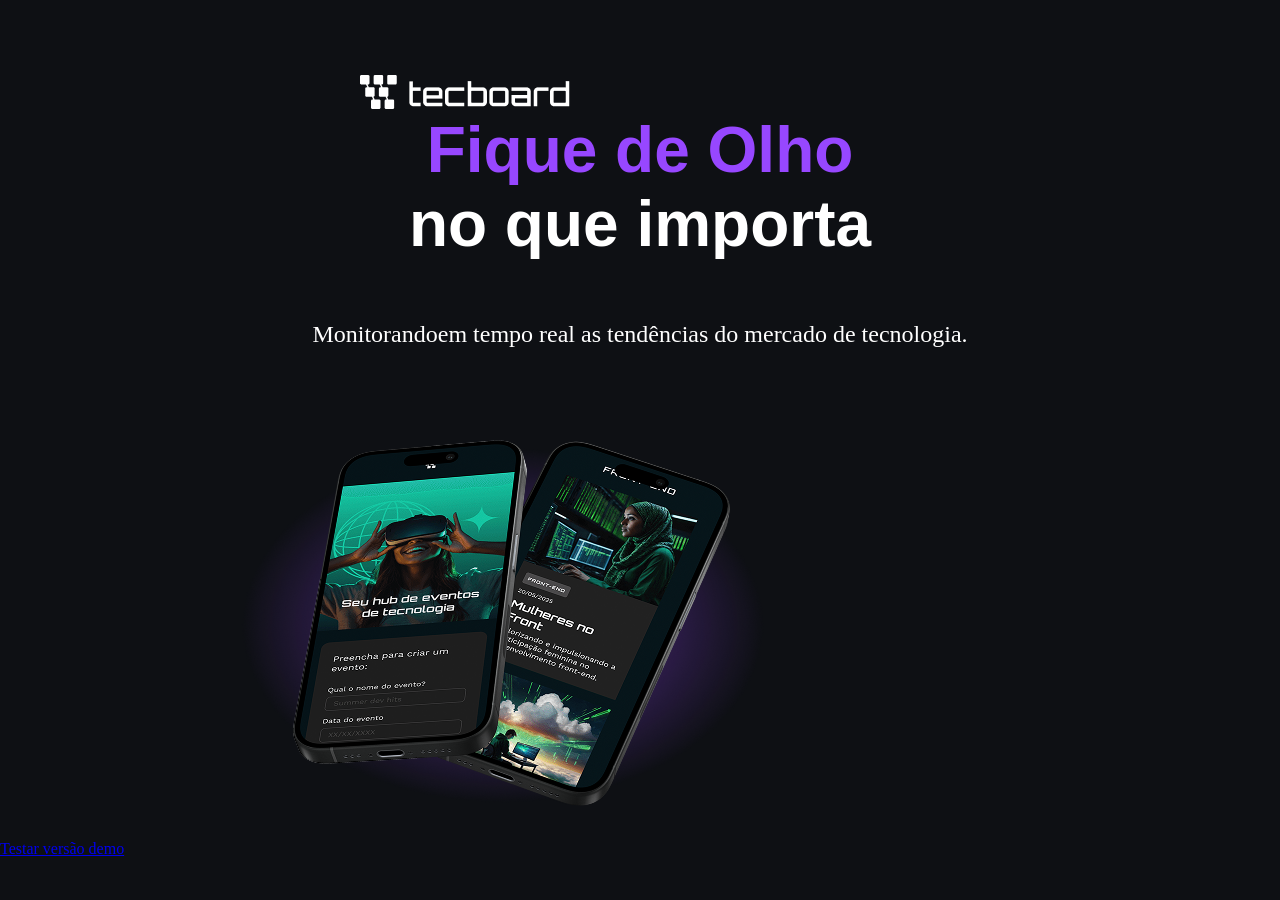
==== tecboard/index.html @ df862171 "Estilização da págin-1" ====
<!DOCTYPE html>
<html lang="pt-BR">
</html>
<head>
    <meta charset="UTF-8">
    <meta name="viewport" content="width=device-width, initial-scale=1.0">
    <title>Tecboard</title>

    <link rel="icon" href="favicon-tecboard-roxo.svg" type="image/svg+xml">
    <link rel="stylesheet" href="css/style.css">
</head>
<body>
    <header>
        <img
         src="img/logo-tecboard-branco.png" 
         alt="Logo Tecboard na cor branca"> 
    </header> 
    <main>
        <section>
            <h1>
                <span>Fique de Olho</span>
                 <br>no que importa
            </h1>
            <p>Monitorandoem tempo real as tendências do mercado de tecnologia.</p>
            <a href="#">Testar versão demo</a>
            <img src="img/celulares-sobrespostos-desktop.png" 
            alt="Dois celulares sobrepostos, com uma sombra roxa sob eles">                           
        </section>
    </main>   
</body>
</html>
---- tecboard/css/style.css ----
/*reset*/
* {
    margin: 0;
    padding: 0;
}

/*Estilos Desktop*/
body {

    background-color: #0e1014;
    color: #fff;

}
header {
    display: block;
    margin: 75px 0 0 360px;

}
h1 {
    font-size: 64px;
    font-family: Impact, Haettenschweiler, 'Arial Narrow Bold', sans-serif;
    text-align: center;
    margin: 0 0 60px 0;
}

h1 span {
    color: #9747ff;
}

p {
    font-size: 24px;
    text-align: center;
    margin: 0 0 60px 0;
}
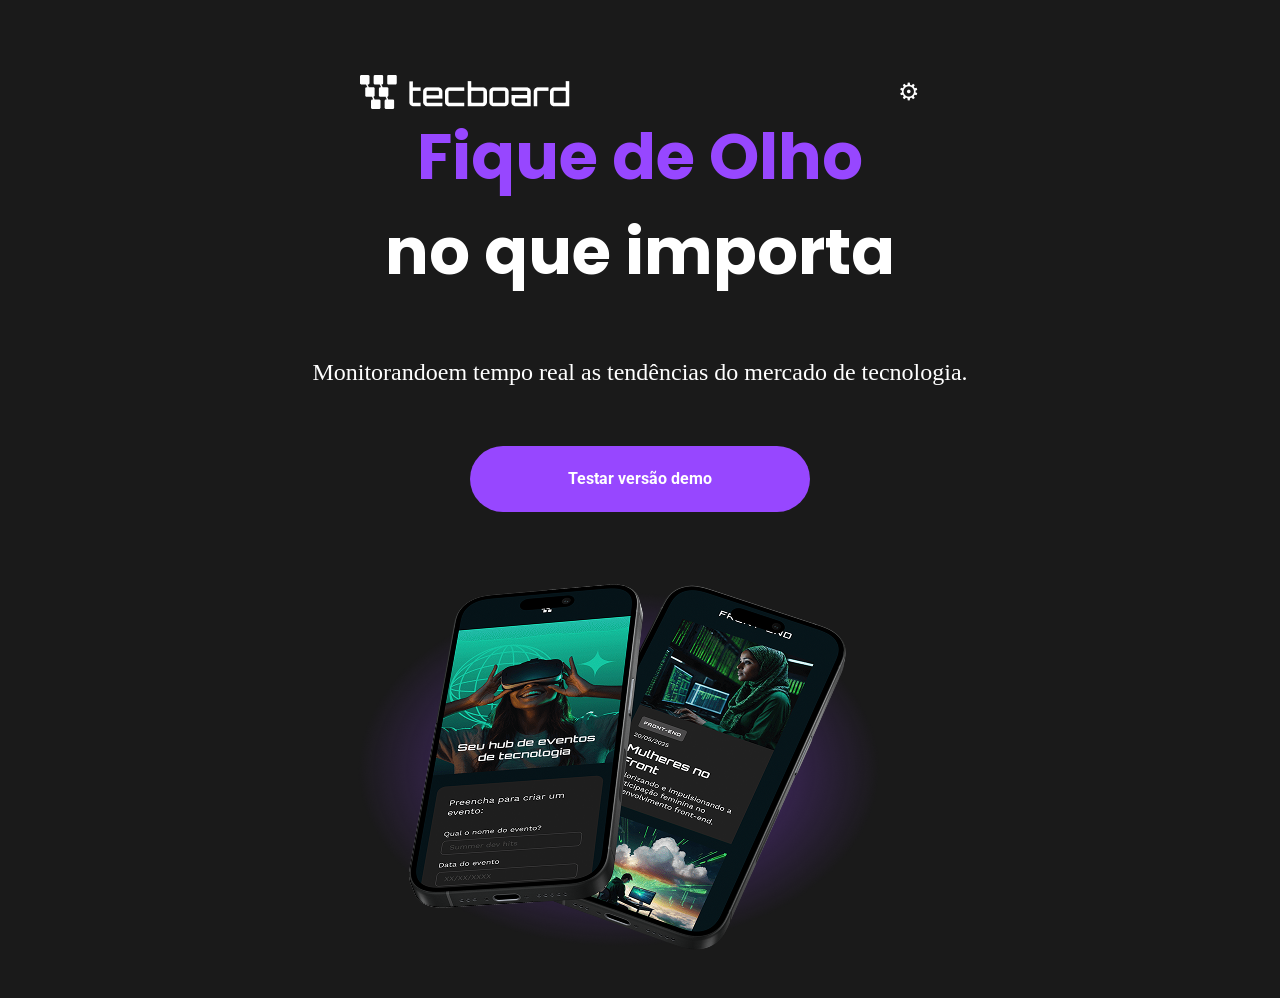
==== commit ea9bde97: "Botão para alterar tema" ====
--- a/tecboard/index.html
+++ b/tecboard/index.html
@@ -14,6 +14,8 @@
         <img
          src="img/logo-tecboard-branco.png" 
          alt="Logo Tecboard na cor branca"> 
+        
+         <span title="Trocar Tema">⚙</span>
     </header> 
     <main>
         <section>
--- a/tecboard/css/style.css
+++ b/tecboard/css/style.css
@@ -1,3 +1,18 @@
+@font-face {
+    font-family: 'Poppins';
+    src: url("../font/Poppins-Bold.ttf") format("truetype");
+    font-weight: 700;
+    font-style: normal;
+    font-display: swap;
+}
+@font-face {
+    font-family: 'Roboto';
+    src: url("../font/Roboto-Bold.ttf") format("truetype");
+    font-weight: 400;
+    font-style: normal;
+    font-display: swap;
+}
+
 /*reset*/
 * {
     margin: 0;
@@ -6,19 +21,29 @@
 
 /*Estilos Desktop*/
 body {
+    background-color: #1a1a1a;
+    color: #fff;
+    
+}
 
-    background-color: #0e1014;
-    color: #fff;
-
+header {
+    display: flex;
+     margin: 75px  360px 0;
+    justify-content: space-between;
+    align-items: center;
 }
-header {
+ 
+header img {
     display: block;
-    margin: 75px 0 0 360px;
-
+}
+ 
+header span{
+    font-size: 24px;
+        cursor: pointer;
 }
 h1 {
     font-size: 64px;
-    font-family: Impact, Haettenschweiler, 'Arial Narrow Bold', sans-serif;
+    font-family: 'poppins', sans-serif;
     text-align: center;
     margin: 0 0 60px 0;
 }
@@ -32,3 +57,61 @@
     text-align: center;
     margin: 0 0 60px 0;
 }
+
+a{
+    color: #fff;
+    font-family: 'roboto', sans-serif;
+    text-decoration: none;
+    background-color: #9747ff;
+    width: 340px;
+    height: 66px;
+    display: block;
+    text-align: center;
+    line-height: 66px;
+    border-radius: 36px;
+    margin: 40px auto;
+}
+ a:hover {
+    background-color: #7a2ed9;
+    border: 1px solid #7a2ed9;
+    transition: 0.5s;
+}
+
+section img {
+    display: block;
+    margin: 0 auto;
+    width: 792px;
+    height: 446px;
+}
+@media (max-width: 768px) {
+    p{
+        width: 648 px;
+        font-size: 20px;
+    }   
+
+    header img {
+        margin: 65px 0 0 60px;
+    }
+
+    @media(max-width: 375px) {
+        
+        header img {
+            margin: 32px 0 0 16px;
+        }
+        p{
+            width: 340px;
+            font-size: 20px;
+        }
+
+        a{
+            font-size: 20px;
+            width: 251px;
+        }
+
+        section img {
+            width: 340px;
+            height: 230px;
+        }
+}
+}
+
